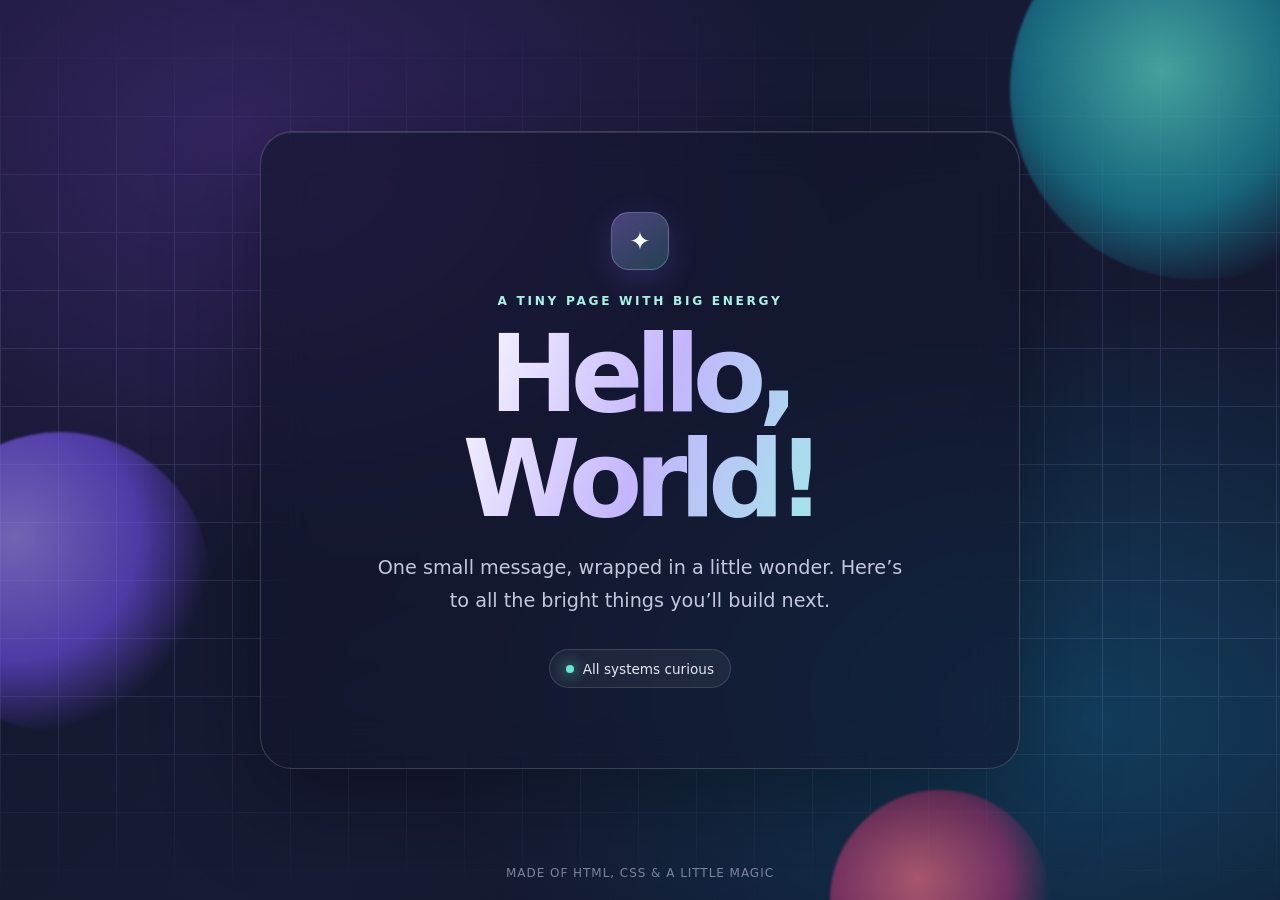
==== index.html @ ed54aa7c "my first commit" ====
<!doctype html>
<html lang="en">
<head>
  <meta charset="utf-8">
  <meta name="viewport" content="width=device-width, initial-scale=1">
  <meta name="theme-color" content="#11152b">
  <meta name="description" content="A little hello from the internet.">
  <title>Hello, World!</title>
  <style>
    :root { color-scheme: dark; font-family: Inter, ui-sans-serif, system-ui, -apple-system, BlinkMacSystemFont, "Segoe UI", sans-serif; }
    * { box-sizing: border-box; }
    body { margin: 0; min-height: 100svh; display: grid; place-items: center; overflow: hidden; color: #f7f7ff; background: #101326; }
    .scene { position: fixed; inset: 0; overflow: hidden; background: radial-gradient(ellipse at 18% 15%, #34245f 0, transparent 40%), radial-gradient(ellipse at 85% 80%, #123d5c 0, transparent 42%), linear-gradient(135deg, #11152b, #171b35 55%, #101326); }
    .orb { position: absolute; border-radius: 50%; filter: blur(1px); opacity: .65; animation: drift 12s ease-in-out infinite alternate; }
    .orb.one { width: 300px; height: 300px; left: -90px; top: 48%; background: radial-gradient(circle at 35% 35%, #a78bfa, #6d4de2 45%, transparent 72%); }
    .orb.two { width: 380px; height: 380px; right: -110px; top: -100px; background: radial-gradient(circle at 40% 45%, #5eead4, #198fa5 45%, transparent 72%); animation-delay: -4s; }
    .orb.three { width: 220px; height: 220px; right: 18%; bottom: -110px; background: radial-gradient(circle at 40% 40%, #fb7185, #a73573 48%, transparent 72%); animation-delay: -7s; }
    .grid { position: absolute; inset: 0; opacity: .15; background-image: linear-gradient(#aab3ff 1px, transparent 1px), linear-gradient(90deg, #aab3ff 1px, transparent 1px); background-size: 58px 58px; mask-image: linear-gradient(to bottom, transparent, black 35%, black 75%, transparent); }
    main { position: relative; width: min(90vw, 760px); padding: clamp(2rem, 7vw, 5rem); text-align: center; border: 1px solid rgb(255 255 255 / .17); border-radius: 32px; background: rgb(18 22 44 / .58); box-shadow: 0 30px 100px rgb(0 0 0 / .35), inset 0 1px rgb(255 255 255 / .12); backdrop-filter: blur(24px); animation: arrive .9s cubic-bezier(.2,.8,.2,1) both; }
    .spark { display: inline-grid; place-items: center; width: 58px; height: 58px; margin-bottom: 1.5rem; border: 1px solid rgb(255 255 255 / .2); border-radius: 18px; color: #fff; font-size: 1.6rem; background: linear-gradient(145deg, rgb(167 139 250 / .38), rgb(94 234 212 / .2)); box-shadow: 0 8px 30px rgb(128 110 255 / .2); }
    .eyebrow { margin: 0 0 .8rem; color: #a5f3e7; font-size: .76rem; font-weight: 700; letter-spacing: .22em; text-transform: uppercase; }
    h1 { margin: 0; font-size: clamp(3.2rem, 10vw, 6.7rem); line-height: .98; letter-spacing: -.075em; font-weight: 800; background: linear-gradient(110deg, #fff 15%, #c4b5fd 52%, #99f6e4 92%); -webkit-background-clip: text; background-clip: text; color: transparent; }
    p { max-width: 34rem; margin: 1.35rem auto 0; color: #c4c8dc; font-size: clamp(1rem, 2.4vw, 1.2rem); line-height: 1.7; }
    .badge { display: inline-flex; align-items: center; gap: .55rem; margin-top: 2rem; padding: .65rem 1rem; border: 1px solid rgb(255 255 255 / .13); border-radius: 999px; color: #e5e7f5; font-size: .85rem; background: rgb(255 255 255 / .055); }
    .dot { width: 8px; height: 8px; border-radius: 50%; background: #5eead4; box-shadow: 0 0 14px #5eead4; }
    footer { position: fixed; inset: auto 0 1.25rem; color: rgb(226 232 255 / .5); text-align: center; font-size: .75rem; letter-spacing: .08em; }
    @keyframes arrive { from { opacity: 0; transform: translateY(18px) scale(.985); } to { opacity: 1; transform: none; } }
    @keyframes drift { to { transform: translate3d(22px, -18px, 0) scale(1.06); } }
    @media (prefers-reduced-motion: reduce) { *, *::before, *::after { animation-duration: .01ms !important; animation-iteration-count: 1 !important; scroll-behavior: auto !important; } }
  </style>
</head>
<body>
  <div class="scene" aria-hidden="true"><div class="grid"></div><div class="orb one"></div><div class="orb two"></div><div class="orb three"></div></div>
  <main>
    <div class="spark" aria-hidden="true">✦</div>
    <div class="eyebrow">A tiny page with big energy</div>
    <h1>Hello,<br>World!</h1>
    <p>One small message, wrapped in a little wonder. Here’s to all the bright things you’ll build next.</p>
    <div class="badge"><span class="dot" aria-hidden="true"></span> All systems curious</div>
  </main>
  <footer>MADE OF HTML, CSS &amp; A LITTLE MAGIC</footer>
</body>
</html>
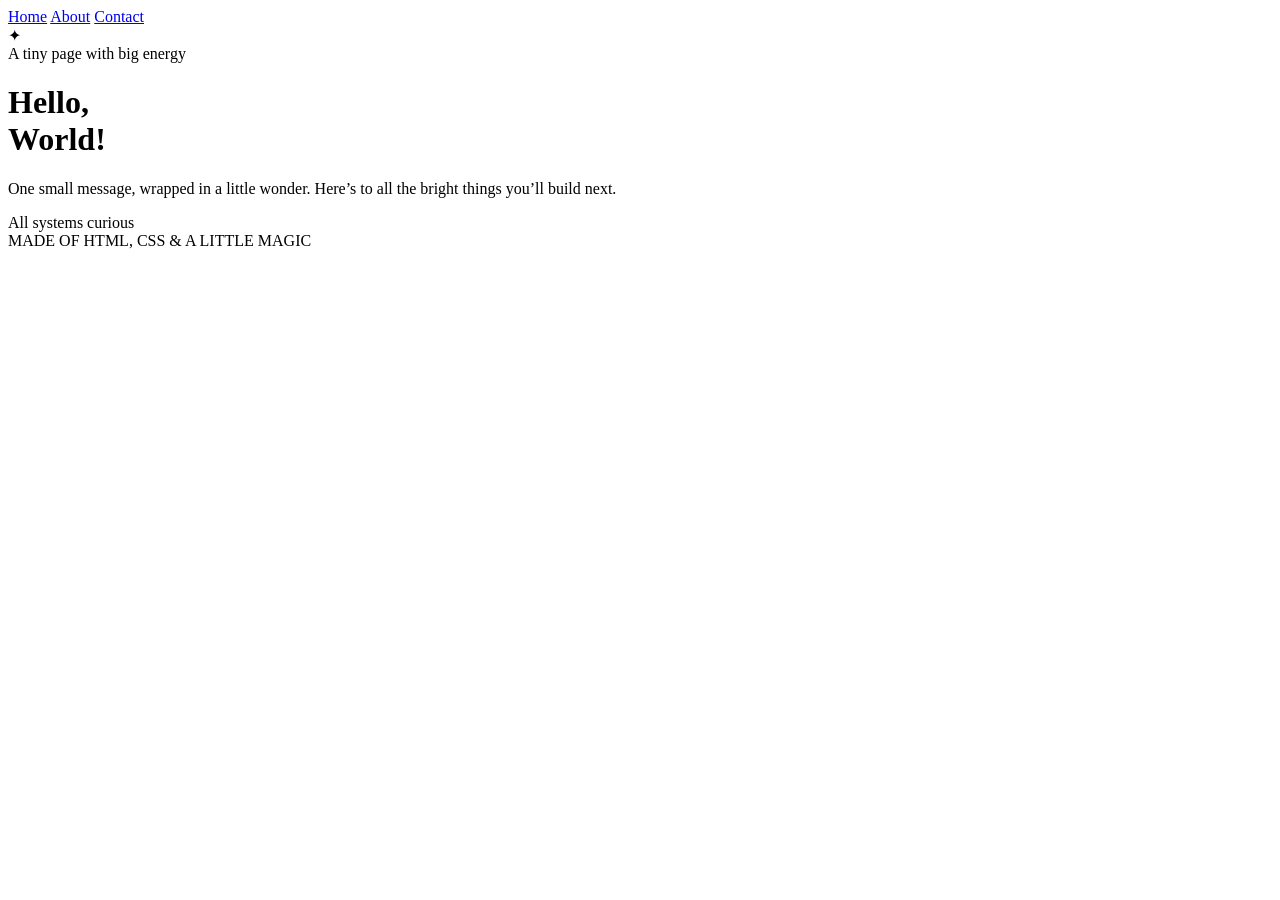
==== commit c50f2cca: "added about page and contact page" ====
--- a/index.html
+++ b/index.html
@@ -4,33 +4,17 @@
   <meta charset="utf-8">
   <meta name="viewport" content="width=device-width, initial-scale=1">
   <meta name="theme-color" content="#11152b">
-  <meta name="description" content="A little hello from the internet.">
+  <meta name="description" content="A little hello from Anik.">
   <title>Hello, World!</title>
-  <style>
-    :root { color-scheme: dark; font-family: Inter, ui-sans-serif, system-ui, -apple-system, BlinkMacSystemFont, "Segoe UI", sans-serif; }
-    * { box-sizing: border-box; }
-    body { margin: 0; min-height: 100svh; display: grid; place-items: center; overflow: hidden; color: #f7f7ff; background: #101326; }
-    .scene { position: fixed; inset: 0; overflow: hidden; background: radial-gradient(ellipse at 18% 15%, #34245f 0, transparent 40%), radial-gradient(ellipse at 85% 80%, #123d5c 0, transparent 42%), linear-gradient(135deg, #11152b, #171b35 55%, #101326); }
-    .orb { position: absolute; border-radius: 50%; filter: blur(1px); opacity: .65; animation: drift 12s ease-in-out infinite alternate; }
-    .orb.one { width: 300px; height: 300px; left: -90px; top: 48%; background: radial-gradient(circle at 35% 35%, #a78bfa, #6d4de2 45%, transparent 72%); }
-    .orb.two { width: 380px; height: 380px; right: -110px; top: -100px; background: radial-gradient(circle at 40% 45%, #5eead4, #198fa5 45%, transparent 72%); animation-delay: -4s; }
-    .orb.three { width: 220px; height: 220px; right: 18%; bottom: -110px; background: radial-gradient(circle at 40% 40%, #fb7185, #a73573 48%, transparent 72%); animation-delay: -7s; }
-    .grid { position: absolute; inset: 0; opacity: .15; background-image: linear-gradient(#aab3ff 1px, transparent 1px), linear-gradient(90deg, #aab3ff 1px, transparent 1px); background-size: 58px 58px; mask-image: linear-gradient(to bottom, transparent, black 35%, black 75%, transparent); }
-    main { position: relative; width: min(90vw, 760px); padding: clamp(2rem, 7vw, 5rem); text-align: center; border: 1px solid rgb(255 255 255 / .17); border-radius: 32px; background: rgb(18 22 44 / .58); box-shadow: 0 30px 100px rgb(0 0 0 / .35), inset 0 1px rgb(255 255 255 / .12); backdrop-filter: blur(24px); animation: arrive .9s cubic-bezier(.2,.8,.2,1) both; }
-    .spark { display: inline-grid; place-items: center; width: 58px; height: 58px; margin-bottom: 1.5rem; border: 1px solid rgb(255 255 255 / .2); border-radius: 18px; color: #fff; font-size: 1.6rem; background: linear-gradient(145deg, rgb(167 139 250 / .38), rgb(94 234 212 / .2)); box-shadow: 0 8px 30px rgb(128 110 255 / .2); }
-    .eyebrow { margin: 0 0 .8rem; color: #a5f3e7; font-size: .76rem; font-weight: 700; letter-spacing: .22em; text-transform: uppercase; }
-    h1 { margin: 0; font-size: clamp(3.2rem, 10vw, 6.7rem); line-height: .98; letter-spacing: -.075em; font-weight: 800; background: linear-gradient(110deg, #fff 15%, #c4b5fd 52%, #99f6e4 92%); -webkit-background-clip: text; background-clip: text; color: transparent; }
-    p { max-width: 34rem; margin: 1.35rem auto 0; color: #c4c8dc; font-size: clamp(1rem, 2.4vw, 1.2rem); line-height: 1.7; }
-    .badge { display: inline-flex; align-items: center; gap: .55rem; margin-top: 2rem; padding: .65rem 1rem; border: 1px solid rgb(255 255 255 / .13); border-radius: 999px; color: #e5e7f5; font-size: .85rem; background: rgb(255 255 255 / .055); }
-    .dot { width: 8px; height: 8px; border-radius: 50%; background: #5eead4; box-shadow: 0 0 14px #5eead4; }
-    footer { position: fixed; inset: auto 0 1.25rem; color: rgb(226 232 255 / .5); text-align: center; font-size: .75rem; letter-spacing: .08em; }
-    @keyframes arrive { from { opacity: 0; transform: translateY(18px) scale(.985); } to { opacity: 1; transform: none; } }
-    @keyframes drift { to { transform: translate3d(22px, -18px, 0) scale(1.06); } }
-    @media (prefers-reduced-motion: reduce) { *, *::before, *::after { animation-duration: .01ms !important; animation-iteration-count: 1 !important; scroll-behavior: auto !important; } }
-  </style>
+  <link rel="stylesheet" href="styles.css">
 </head>
 <body>
   <div class="scene" aria-hidden="true"><div class="grid"></div><div class="orb one"></div><div class="orb two"></div><div class="orb three"></div></div>
+  <nav class="site-nav" aria-label="Main navigation">
+    <a href="index.html" aria-current="page">Home</a>
+    <a href="about.html">About</a>
+    <a href="contact.html">Contact</a>
+  </nav>
   <main>
     <div class="spark" aria-hidden="true">✦</div>
     <div class="eyebrow">A tiny page with big energy</div>
@@ -41,3 +25,4 @@
   <footer>MADE OF HTML, CSS &amp; A LITTLE MAGIC</footer>
 </body>
 </html>
+
